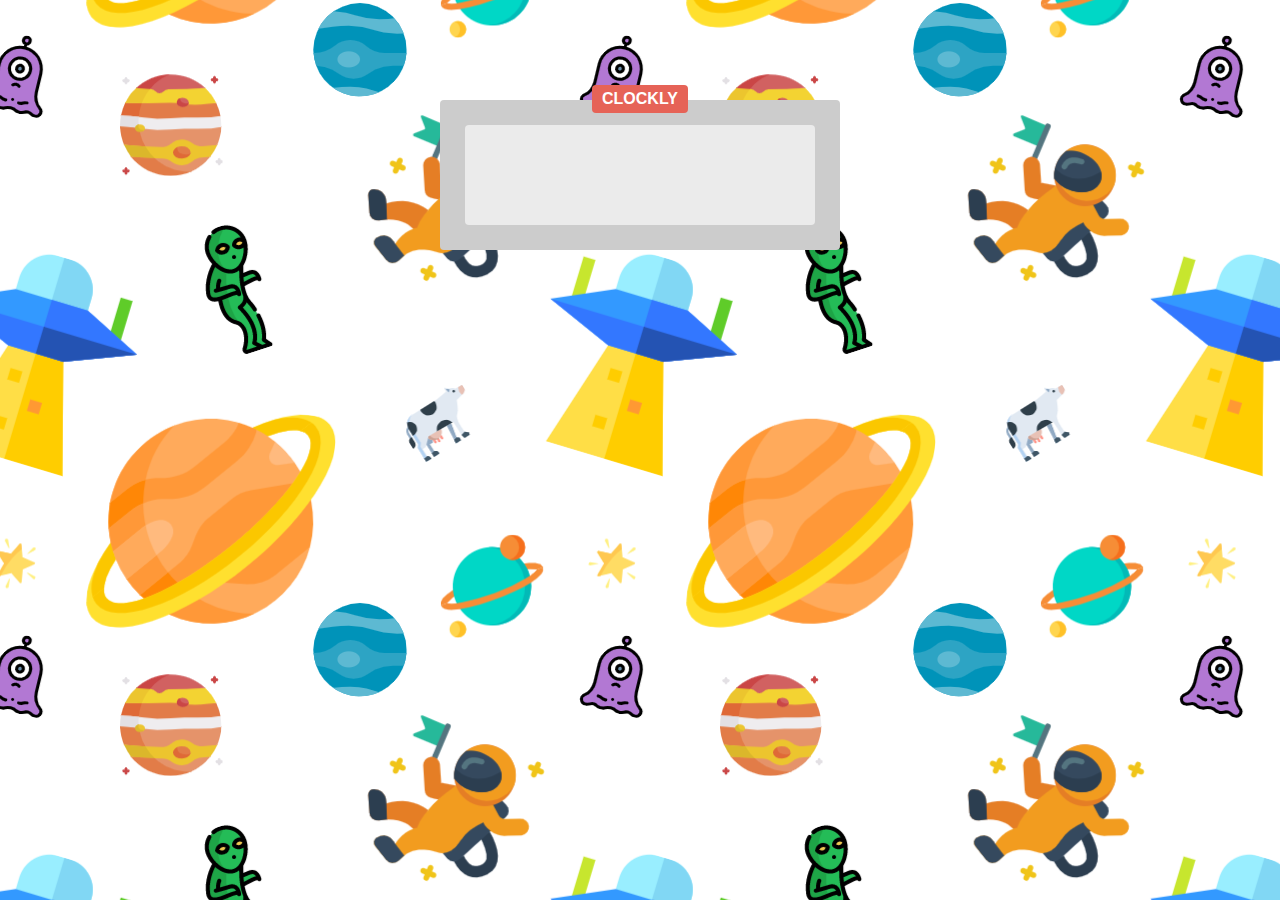
==== Clock/index.html @ 163b61d8 "init commit" ====
<!DOCTYPE html>
<html>
	<head>
		<title>
		Digital Clock
		</title>
		<link rel='stylesheet' href='styles.css'>
		
	</head>
	<body>
		<div class='main'>
			<div class='badge'>
				CLOCKLY
			</div>

			<div class='clock'>
				<span id='hour'></span>
				<span id='minute'></span>
				<span id='second'></span>
			</div>
		

		</div>
		<script src="app.js" charset="utf-8"></script>

	</body>
</html>
---- Clock/styles.css ----
@import url('https://fonts.googleapis.com/css2?family=Orbitron&display=swap');
*{
	padding: 0;
	margin:0;
	box-sizing: border-box;
}

body {
	background: url("pattern.png");
}

.main {
	background: #ccc;
	width: 400px;
	height: 150px;
	/*in margin first number is y second is x*/
	margin: 100px auto;
	position: relative;
	padding: 25px;
	border-radius: 4px;
}

.badge {
	width: 96px; 
	background: #e66357;
	color: white;
	padding: 5px 10px;
	font-family: sans-serif;
	font-weight: bold;
	position: absolute;
	top: -15px;
	left: 38%;
	border-radius: 4px;

}

.clock {
	background: #ebebeb;
	text-align: center;
	font-size: 55px;
	height: 100%;
	padding-top: 15px;
	font-family: Orbitron;
	border-radius: 4px;
}
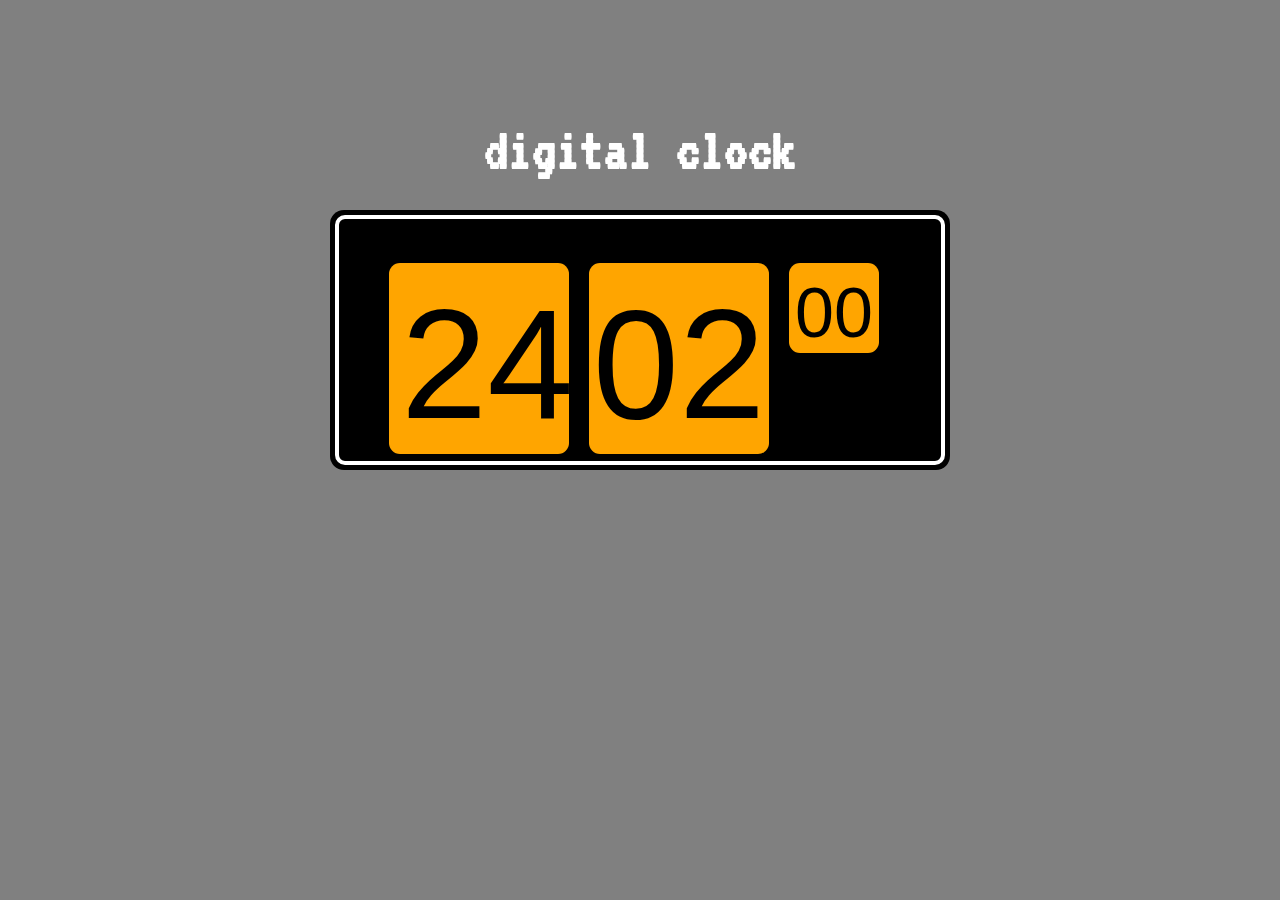
==== commit 819706e9: "changed clock appearence" ====
--- a/Clock/index.html
+++ b/Clock/index.html
@@ -10,20 +10,19 @@
 		
 	</head>
 	<body>
-		<div class='main'>
-			<div class='badge'>
-				CLOCKLY
+		<header>
+			<h1>digital clock</h1>
+		</header>
+
+		<div class='clock1'>
+			<div class='clock2'>
+				<div id='hour1'>24</div>
+				<div id='minute1'>02</div>
+				<div id='second1'>00</div>
 			</div>
 
-			<div class='clock'>
-				<span id='hour'></span>
-				<span id='minute'></span>
-				<span id='second'></span>
-			</div>
-		
+		</div>
 
-		</div>
 		<script src="app.js" charset="utf-8"></script>
-
 	</body>
 </html>--- a/Clock/styles.css
+++ b/Clock/styles.css
@@ -1,5 +1,11 @@
 
-@import url('https://fonts.googleapis.com/css2?family=Orbitron&display=swap');
+@import url('https://fonts.googleapis.com/css2?family=Major+Mono+Display&family=VT323&display=swap');
+@font-face {
+  font-family: 'digital-7';
+  src: url('digital-7.ttf');
+}
+
+
 *{
 	padding: 0;
 	margin:0;
@@ -7,40 +13,101 @@
 }
 
 body {
-	background: url("pattern.png");
-}
-
-.main {
-	background: #ccc;
-	width: 400px;
-	height: 150px;
-	/*in margin first number is y second is x*/
-	margin: 100px auto;
-	position: relative;
-	padding: 25px;
-	border-radius: 4px;
-}
-
-.badge {
-	width: 96px; 
-	background: #e66357;
-	color: white;
-	padding: 5px 10px;
-	font-family: sans-serif;
-	font-weight: bold;
-	position: absolute;
-	top: -15px;
-	left: 38%;
-	border-radius: 4px;
+	/*background: url("pattern.png");*/
+	background-color: gray;
 
 }
 
-.clock {
-	background: #ebebeb;
+header {
+	margin: 120px auto 30px auto;
+
+}
+
+
+header > h1 {
+	color: white;
 	text-align: center;
-	font-size: 55px;
-	height: 100%;
-	padding-top: 15px;
-	font-family: Orbitron;
-	border-radius: 4px;
-}+	font-family: VT323, sans-serif;
+	font-size: 60px;
+}
+
+
+.clock1 {
+	width: 620px;
+	height: 260px;
+	/*border: 4px solid white;*/
+	background-color: black;
+	margin: auto;
+
+	
+	padding: 5px;
+	font-family: digital-7, sans-serif;
+	font-size: 80px;
+	border-radius: 14px;
+
+}
+
+.clock2 {
+	width: 610px;
+	height: 250px;
+	border: 4px solid white;
+	
+	/*margin: auto;*/
+	position: relative;
+	
+	/*padding: 60px 10px 40px 40px;*/
+	
+	border-radius: 10px;
+
+}
+
+#hour1 {
+	position: absolute;
+	width: 180px;
+	left: 50px;
+	top: 44px;
+
+	text-align: center;
+
+	padding: 13px 10px 0px 12px;
+	background-color: orange;
+	font-size: 155px;
+	border-radius: 11px;
+
+
+}
+
+#minute1 {
+	text-align: center;
+	position: absolute;
+	width: 180px;
+	left: 250px;
+	top: 44px;
+	padding: 13px 0px 0px 0px;
+	background-color: orange;
+	font-size: 155px;
+	border-radius: 11px;
+	
+}
+
+#second1 {
+	position: absolute;
+	text-align: center;
+	width: 90px;
+	left: 450px;
+	top: 44px;
+	padding: 10px 0 0 0;
+	background-color: orange;
+	font-size: 70px;
+	border-radius: 11px;
+	
+}
+
+
+
+
+
+
+
+
+
